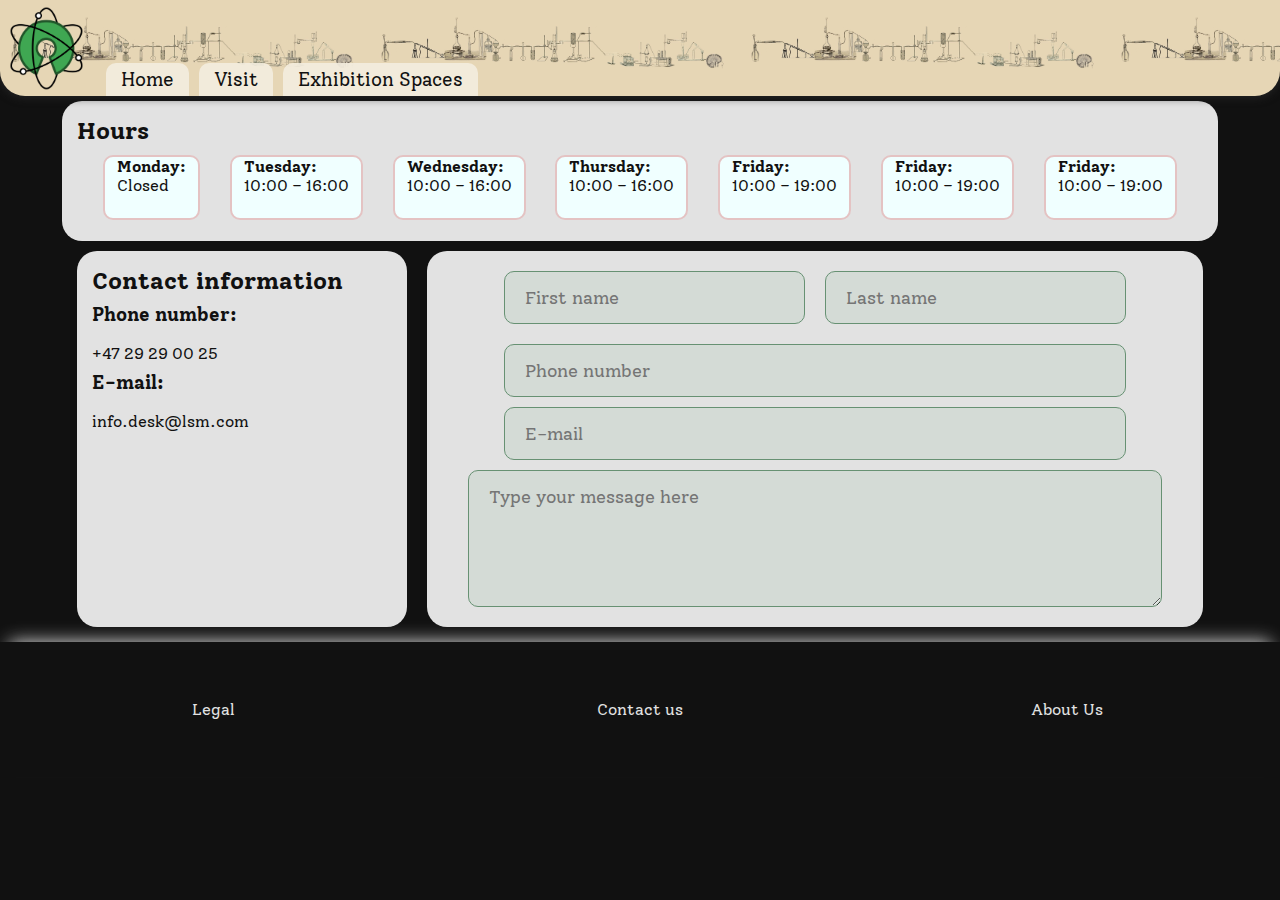
==== contactPage.html @ bc942e66 "final 0.6" ====
<!DOCTYPE html>
<html lang="en">
    <head>
        <meta charset="UTF-8">
        <meta http-equiv="X-UA-Compatible" content="IE=edge">
        <meta name="viewport" content="width=device-width, initial-scale=1.0">
        <link rel="preconnect" href="https://fonts.googleapis.com">
        <link rel="preconnect" href="https://fonts.gstatic.com" crossorigin>
        <link href="https://fonts.googleapis.com/css2?family=Diplomata+SC&family=Solway:wght@300;400;500;700;800&display=swap" rel="stylesheet">
        <link rel="stylesheet" href="/Styling/contactPageStyling.css">
        <script src="../toggle-element.js" defer></script>
        <title>Visit | Local Museum</title>
    </head>
<body>
    <!--Header START -->
    <header class="header">
        <a href="/index.html"><img class="logoImage" src="/images/Meuseum-logo-transparent.png" alt="Museum Logo"></a>
        <div class="header-nav-container">
            <a href="/index.html" class="header-nav-links header-nav-not-selected">Home</a>
            <a href="/visitPage.html" class="header-nav-links header-nav-not-selected">Visit</a>
            <a href="/ExhibitionSpace/exhibitionSpaceMainPage.html" class="header-nav-links header-nav-not-selected">Exhibition Spaces</a>
            
        </div>
        <div class="hamburger-menu-container">
            <input type="checkbox" class="hamburgerToggle" id="js-toggle-button">
            <label  for="js-toggle-button"><img class="hamburgerButton" src="/Icons/hamburger.png" alt="hamburgerMenuButton"></label>
            <section id="js-menu" class="menu">
                <div class="menu-container">
                    <a href="/index.html">Home</a>
                    <a href="/visitPage.html">Visit</a>
                    <a href="/ExhibitionSpace/exhibitionSpaceMainPage.html">Exhibition Spaces</a>
                    <a href="/explorePage.html">Explore</a>
                    <a href="/visitPage.html">Get in touch</a>
                </div>
            </section>
        </div>
    </header>
    <!-- Header END -->
    <div class="contact-container">
        
        
        <!--        office hours START       -->
        <div class="contact-page-content-grp">
            <div class="contact-page-content-heading">
               <h2 class="contact-page-content-heading-title">
                   Hours
               </h2>
            </div>
            <div class="office-hours-container">
                <div class="weekday-grp">
                    <h3>Monday:</h3>
                    <p>Closed</p>
                </div>
                <div class="weekday-grp">
                    <h3>Tuesday:</h3>
                    <p>10:00 – 16:00</p>
                </div>
                <div class="weekday-grp">
                    <h3>Wednesday: </h3>
                    <p>10:00 – 16:00</p>
                </div>
                <div class="weekday-grp">
                    <h3>Thursday:</h3>
                    <p>10:00 – 16:00</p>
                </div>
                <div class="weekday-grp">
                    <h3>Friday:</h3>
                    <p>10:00 – 19:00</p>
                </div>
                <div class="weekday-grp">
                    <h3>Friday:</h3>
                    <p>10:00 – 19:00</p>
                </div>
                <div class="weekday-grp">
                    <h3>Friday:</h3>
                    <p>10:00 – 19:00</p>
                </div>
            </div>
        </div>
        <!--        office hours END         -->
        
        <div class="contact-info-form-grpd">
            <!--        Form        START        -->
            <section class="contact-page-content-grp ">
                <form class="contact-form-section" action="">
                    <div class="personal-info-container name-form-container">
                        <input type="text" id="fname" name="fname" class="first-name form-grp" placeholder="First name" required>
                        <input type="text" id="lname" name="lname" class="last-name form-grp" placeholder="Last name">
                    </div>
                    <div class="personal-info-container">
                        <input type="number" id="phoneNumber" name="phoneNumber" class="phone-number form-grp" placeholder="Phone number">
                        <input type="email" id="email" name="email" class="email form-grp" placeholder="E-mail">
                        <textarea name="textBox" id="textBox" cols="30" rows="5" class="text-box form-grp" placeholder="Type your message here"></textarea>
                    </div>
                    
                </form>
            </section>
            <!--        Form        END        -->
            <!--        contact info START       -->
            <div href="" class="contact-page-content-grp contact-info-container">
                <div class="contact-page-content-heading">
                    <h2 class="contact-page-content-heading-title">Contact information</h2>
                </div>
                
                <h3 class="contact-page-content-heading-title">Phone number:</h3>
                <p class="contact-page-content-copy">
                    +47 29 29 00 25
                </p>
                <h3 class="contact-page-content-heading-title">E-mail:</h3>
                <p class="contact-page-content-copy">
                    info.desk@lsm.com
                </p>
            </div>
            <!--        contact info END         -->
        </div>
        </div>
        
        <!--            Footer   START            -->
        <footer class="footer">
            <div class="buttom-content-main">
            <div class="buttom-content-x">
                <a href="" class="buttom-content-GRP footer-button-3">Legal</a>
                <a href="/contactPage.html" class="buttom-content-GRP footer-button-2">Contact us</a>
                <a href="" class="buttom-content-GRP footer-button-4">About Us</a>
            </div>
        </div>
        <div class="go-to-top-container">
            <label for="goToTopButton"><img class="GTT-arrow" src="/Icons/arrowhead-up.png" alt="go-to-top-arrow"></label>
            <input type="button" onclick="goToTopFunction()" id="goToTopButton" class="GTT-button" title="Go to top" value="Go to Top">
        </div>
    </footer>
    <!--            Footer   END            -->
</body>
</html>
---- Styling/contactPageStyling.css ----
@import url(/Styling/Common/assembled.css);

.contact-container{
    display: flex;
    flex-direction: column;
    align-items: center;
}


.right-chev{
    height: 20px;
    width: 20px;
    
}

/*          Contact form            START           */
.contact-form-section{
    display: flex;
    flex-direction: column;
    align-items: center;

}


.personal-info-container{
    position: relative;
    display: flex;
    flex-direction: column;
    align-items: center;
    row-gap: 10px;

    margin-top: 20px;

    width: 100%;

}
.form-grp{
    display: flex;
    position: relative;

    padding: 15px 0px 15px 20px;
    border: 1px solid var(--green-root);
    border-radius: 10px;
    width: 90%;
    max-width: 600px;

    color: var(--black);
    background-color: var(--green-shadow-light);
}
.text-box{
    width: 90%;
    max-width: 800px;
}

/*          Contact form            END             */

/*           Contact page conten      START        */
.contact-page-content-grp{
    display: flex;
    flex-direction: column;
    text-decoration: none;
    position: relative;

    width: 88vw;

    color: var(--black);
    background-color: var(--white);

    height: auto;
    margin: 5px 0px 5px 0px;
    padding: 0px 15px 20px 15px;
    border-radius: 20px;
    
    overflow: hidden;
}
.contact-page-content-grp::before{
    content: " ";
    
    background-image: url(/images/vecteezy_colorful-leaf-pattern-isolated-on-yellow-background_7229039_92.jpg);
    background-size: cover;
    /* background-repeat: no-repeat; */
    background-position: 0px -145px;
    
    position: absolute;
    top: 0px;
    right: 0px;
    bottom: 0px;
    left: 0px;
    opacity: 10%;
    
    border-radius: 20px;
    
}

.contact-page-content-heading{
    display: flex;
    align-items: center;
    margin-top: 15px;
    /* margin-left: 10px; */
}
.contact-page-content-heading-title{
    margin: 0;
}
.right-chev{
    height: 20px;
    width: 20px;
    
}
.contact-page-content-copy{
    position: relative;
    margin: 0;
    margin-top: 10px;

}

/*           Contact page conten      END        */

/*      office hours             START      */

.office-hours-container{
    display: flex;
    justify-content: space-between;
    align-items: flex-start;
    overflow-y: hidden;
    overflow-x: scroll;
   
    width: 100%;
    height: 66px;
    position: relative;

    gap: 4px;

    border-right: 2px solid var(--orange-root);
    border-left: 2px solid var(--orange-root);

    margin-top: 10px;

    
}

.weekday-grp{
    background-color: azure;
    height: 93%;
    border: 2px solid var(--orange-lighter);
    border-radius: 10px;
    padding: 0px 12px;
}

.weekday-grp h3, p {
    margin: 0;
}
.weekday-grp h3{
    font-size: 1rem;
}

/* office hours END */

@media screen and (min-width: 600px) {
    .name-form-container{
        display: flex;
        flex-direction: row;

        width: 622px;
        max-width: 100%;
        column-gap: 20px;
    }
    .form-grp{
        font-size: 1.1rem;
    }
    
   
}

@media screen and (min-width: 1250px) {
    .office-hours-container{
        justify-content: space-evenly;
        border-left: 0px;
        border-right: 0px;
    }

    .contact-info-form-grpd{
        display: flex;
        flex-direction: row-reverse;
        width: 88vw;
        column-gap: 20px;
    }
    .contact-info-container{
        display: flex;
        flex-direction: column;
        row-gap: 8px;
        max-width: 300px;

    }
}
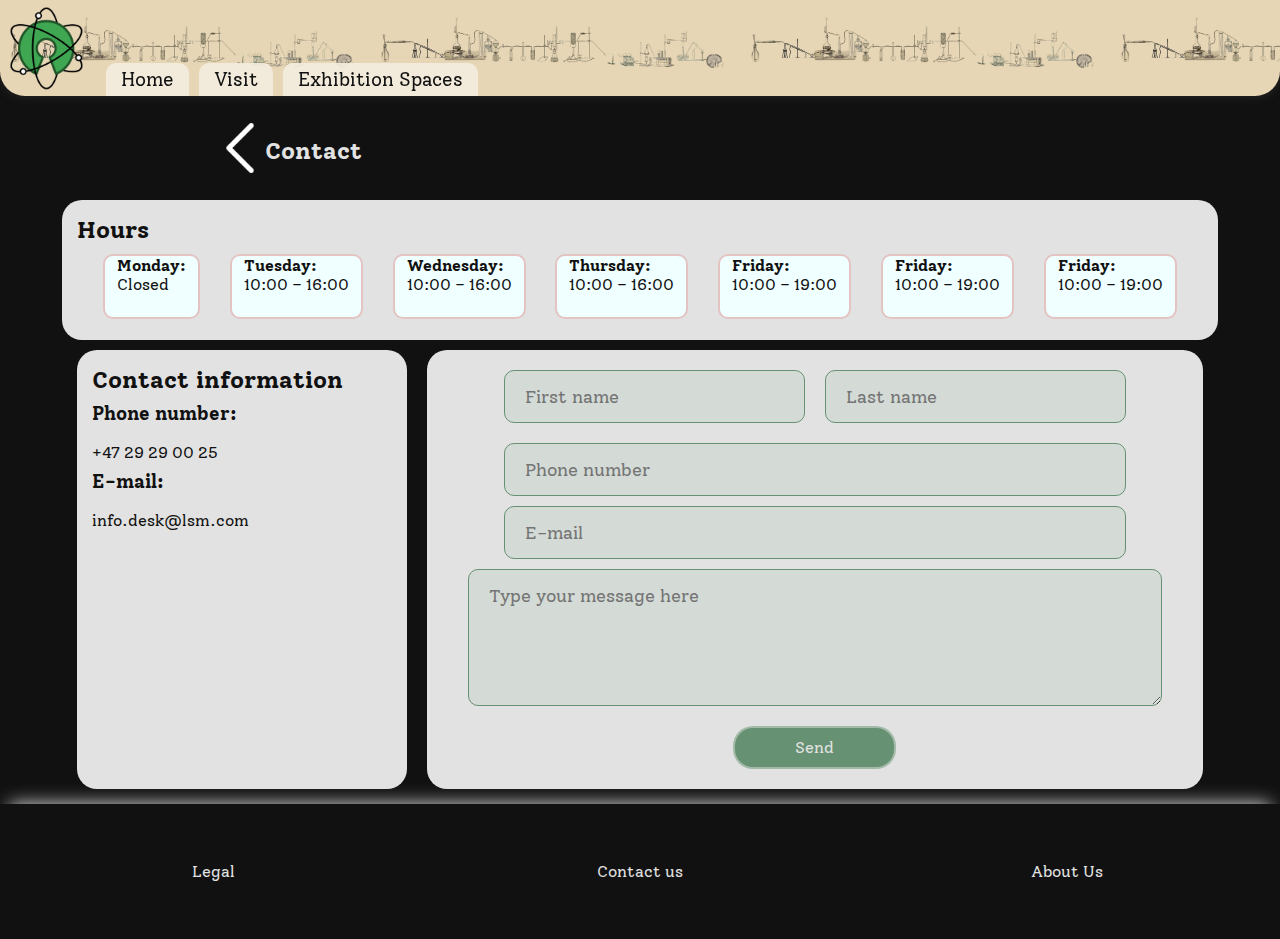
==== commit b0d40095: "final v0.7" ====
--- a/contactPage.html
+++ b/contactPage.html
@@ -30,12 +30,18 @@
                     <a href="/visitPage.html">Visit</a>
                     <a href="/ExhibitionSpace/exhibitionSpaceMainPage.html">Exhibition Spaces</a>
                     <a href="/explorePage.html">Explore</a>
-                    <a href="/visitPage.html">Get in touch</a>
+                    <a href="/contactPage.html">Get in touch</a>
                 </div>
             </section>
         </div>
     </header>
     <!-- Header END -->
+    <section class="page-description-section">
+        <div class="page-description-container">
+            <a href="/index.html"><img class="backButton" src="/Icons/back.png" alt="back-button"></a>
+            <h2>Contact</h2>
+        </div>
+    </section>
     <div class="contact-container">
         
         
@@ -85,12 +91,13 @@
                 <form class="contact-form-section" action="">
                     <div class="personal-info-container name-form-container">
                         <input type="text" id="fname" name="fname" class="first-name form-grp" placeholder="First name" required>
-                        <input type="text" id="lname" name="lname" class="last-name form-grp" placeholder="Last name">
+                        <input type="text" id="lname" name="lname" class="last-name form-grp" placeholder="Last name" required>
                     </div>
                     <div class="personal-info-container">
-                        <input type="number" id="phoneNumber" name="phoneNumber" class="phone-number form-grp" placeholder="Phone number">
-                        <input type="email" id="email" name="email" class="email form-grp" placeholder="E-mail">
-                        <textarea name="textBox" id="textBox" cols="30" rows="5" class="text-box form-grp" placeholder="Type your message here"></textarea>
+                        <input type="number" id="phoneNumber" name="phoneNumber" class="phone-number form-grp" placeholder="Phone number" required>
+                        <input type="email" id="email" name="email" class="email form-grp" placeholder="E-mail" required>
+                        <textarea name="textBox" id="textBox" cols="30" rows="5" class="text-box form-grp" placeholder="Type your message here" required></textarea>
+                        <input type="submit" name="submiButton" class="form-submit-button" value="Send">
                     </div>
                     
                 </form>
--- a/Styling/contactPageStyling.css
+++ b/Styling/contactPageStyling.css
@@ -1,4 +1,9 @@
 @import url(/Styling/Common/assembled.css);
+
+.page-description-container{
+    flex-direction: row;
+    align-items: center;
+}
 
 .contact-container{
     display: flex;
@@ -50,6 +55,24 @@
 .text-box{
     width: 90%;
     max-width: 800px;
+}
+
+.form-submit-button{
+    position: relative;
+    text-decoration: none;
+    align-self: center;
+
+    font-size: 1rem;
+
+    color: var(--white);
+    background-color: var(--green-root);
+
+    margin-top: 10px;
+    padding: 10px 60px;
+
+    border: 2px solid var(--green-shadow-light);
+    border-radius: 20px;
+
 }
 
 /*          Contact form            END             */
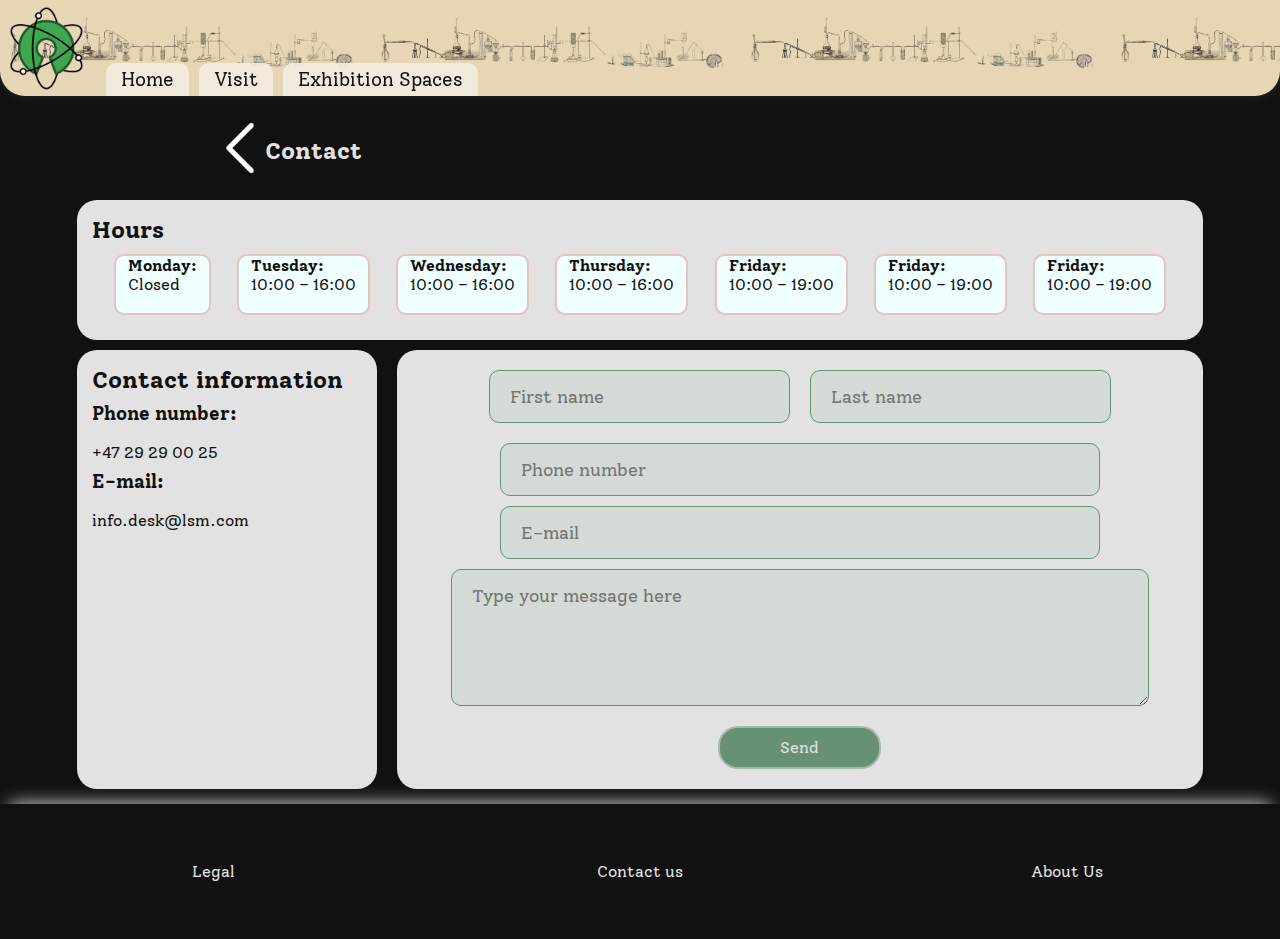
==== commit 5d303be9: "added hotjar" ====
--- a/contactPage.html
+++ b/contactPage.html
@@ -1,141 +1,231 @@
 <!DOCTYPE html>
 <html lang="en">
-    <head>
-        <meta charset="UTF-8">
-        <meta http-equiv="X-UA-Compatible" content="IE=edge">
-        <meta name="viewport" content="width=device-width, initial-scale=1.0">
-        <link rel="preconnect" href="https://fonts.googleapis.com">
-        <link rel="preconnect" href="https://fonts.gstatic.com" crossorigin>
-        <link href="https://fonts.googleapis.com/css2?family=Diplomata+SC&family=Solway:wght@300;400;500;700;800&display=swap" rel="stylesheet">
-        <link rel="stylesheet" href="/Styling/contactPageStyling.css">
-        <script src="../toggle-element.js" defer></script>
-        <title>Visit | Local Museum</title>
-    </head>
-<body>
+  <head>
+    <meta charset="UTF-8" />
+    <meta http-equiv="X-UA-Compatible" content="IE=edge" />
+    <meta name="viewport" content="width=device-width, initial-scale=1.0" />
+    <link rel="preconnect" href="https://fonts.googleapis.com" />
+    <link rel="preconnect" href="https://fonts.gstatic.com" crossorigin />
+    <link
+      href="https://fonts.googleapis.com/css2?family=Diplomata+SC&family=Solway:wght@300;400;500;700;800&display=swap"
+      rel="stylesheet"
+    />
+    <link rel="stylesheet" href="/Styling/contactPageStyling.css" />
+    <!-- Hotjar Tracking Code for my site -->
+    <script>
+      (function (h, o, t, j, a, r) {
+        h.hj =
+          h.hj ||
+          function () {
+            (h.hj.q = h.hj.q || []).push(arguments);
+          };
+        h._hjSettings = { hjid: 3396631, hjsv: 6 };
+        a = o.getElementsByTagName("head")[0];
+        r = o.createElement("script");
+        r.async = 1;
+        r.src = t + h._hjSettings.hjid + j + h._hjSettings.hjsv;
+        a.appendChild(r);
+      })(window, document, "https://static.hotjar.com/c/hotjar-", ".js?sv=");
+    </script>
+    <script src="../toggle-element.js" defer></script>
+    <title>Visit | Local Museum</title>
+  </head>
+  <body>
     <!--Header START -->
     <header class="header">
-        <a href="/index.html"><img class="logoImage" src="/images/Meuseum-logo-transparent.png" alt="Museum Logo"></a>
-        <div class="header-nav-container">
-            <a href="/index.html" class="header-nav-links header-nav-not-selected">Home</a>
-            <a href="/visitPage.html" class="header-nav-links header-nav-not-selected">Visit</a>
-            <a href="/ExhibitionSpace/exhibitionSpaceMainPage.html" class="header-nav-links header-nav-not-selected">Exhibition Spaces</a>
-            
-        </div>
-        <div class="hamburger-menu-container">
-            <input type="checkbox" class="hamburgerToggle" id="js-toggle-button">
-            <label  for="js-toggle-button"><img class="hamburgerButton" src="/Icons/hamburger.png" alt="hamburgerMenuButton"></label>
-            <section id="js-menu" class="menu">
-                <div class="menu-container">
-                    <a href="/index.html">Home</a>
-                    <a href="/visitPage.html">Visit</a>
-                    <a href="/ExhibitionSpace/exhibitionSpaceMainPage.html">Exhibition Spaces</a>
-                    <a href="/explorePage.html">Explore</a>
-                    <a href="/contactPage.html">Get in touch</a>
-                </div>
-            </section>
-        </div>
+      <a href="/index.html"
+        ><img
+          class="logoImage"
+          src="/images/Meuseum-logo-transparent.png"
+          alt="Museum Logo"
+      /></a>
+      <div class="header-nav-container">
+        <a href="/index.html" class="header-nav-links header-nav-not-selected"
+          >Home</a
+        >
+        <a
+          href="/visitPage.html"
+          class="header-nav-links header-nav-not-selected"
+          >Visit</a
+        >
+        <a
+          href="/ExhibitionSpace/exhibitionSpaceMainPage.html"
+          class="header-nav-links header-nav-not-selected"
+          >Exhibition Spaces</a
+        >
+      </div>
+      <div class="hamburger-menu-container">
+        <input type="checkbox" class="hamburgerToggle" id="js-toggle-button" />
+        <label for="js-toggle-button"
+          ><img
+            class="hamburgerButton"
+            src="/Icons/hamburger.png"
+            alt="hamburgerMenuButton"
+        /></label>
+        <section id="js-menu" class="menu">
+          <div class="menu-container">
+            <a href="/index.html">Home</a>
+            <a href="/visitPage.html">Visit</a>
+            <a href="/ExhibitionSpace/exhibitionSpaceMainPage.html"
+              >Exhibition Spaces</a
+            >
+            <a href="/explorePage.html">Explore</a>
+            <a href="/contactPage.html">Get in touch</a>
+          </div>
+        </section>
+      </div>
     </header>
     <!-- Header END -->
     <section class="page-description-section">
-        <div class="page-description-container">
-            <a href="/index.html"><img class="backButton" src="/Icons/back.png" alt="back-button"></a>
-            <h2>Contact</h2>
-        </div>
+      <div class="page-description-container">
+        <a href="/index.html"
+          ><img class="backButton" src="/Icons/back.png" alt="back-button"
+        /></a>
+        <h2>Contact</h2>
+      </div>
     </section>
     <div class="contact-container">
-        
-        
-        <!--        office hours START       -->
-        <div class="contact-page-content-grp">
-            <div class="contact-page-content-heading">
-               <h2 class="contact-page-content-heading-title">
-                   Hours
-               </h2>
+      <!--        office hours START       -->
+      <div class="contact-page-content-grp">
+        <div class="contact-page-content-heading">
+          <h2 class="contact-page-content-heading-title">Hours</h2>
+        </div>
+        <div class="office-hours-container">
+          <div class="weekday-grp">
+            <h3>Monday:</h3>
+            <p>Closed</p>
+          </div>
+          <div class="weekday-grp">
+            <h3>Tuesday:</h3>
+            <p>10:00 – 16:00</p>
+          </div>
+          <div class="weekday-grp">
+            <h3>Wednesday:</h3>
+            <p>10:00 – 16:00</p>
+          </div>
+          <div class="weekday-grp">
+            <h3>Thursday:</h3>
+            <p>10:00 – 16:00</p>
+          </div>
+          <div class="weekday-grp">
+            <h3>Friday:</h3>
+            <p>10:00 – 19:00</p>
+          </div>
+          <div class="weekday-grp">
+            <h3>Friday:</h3>
+            <p>10:00 – 19:00</p>
+          </div>
+          <div class="weekday-grp">
+            <h3>Friday:</h3>
+            <p>10:00 – 19:00</p>
+          </div>
+        </div>
+      </div>
+      <!--        office hours END         -->
+
+      <div class="contact-info-form-grpd">
+        <!--        Form        START        -->
+        <section class="contact-page-content-grp">
+          <form class="contact-form-section" action="">
+            <div class="personal-info-container name-form-container">
+              <input
+                type="text"
+                id="fname"
+                name="fname"
+                class="first-name form-grp"
+                placeholder="First name"
+                required
+              />
+              <input
+                type="text"
+                id="lname"
+                name="lname"
+                class="last-name form-grp"
+                placeholder="Last name"
+                required
+              />
             </div>
-            <div class="office-hours-container">
-                <div class="weekday-grp">
-                    <h3>Monday:</h3>
-                    <p>Closed</p>
-                </div>
-                <div class="weekday-grp">
-                    <h3>Tuesday:</h3>
-                    <p>10:00 – 16:00</p>
-                </div>
-                <div class="weekday-grp">
-                    <h3>Wednesday: </h3>
-                    <p>10:00 – 16:00</p>
-                </div>
-                <div class="weekday-grp">
-                    <h3>Thursday:</h3>
-                    <p>10:00 – 16:00</p>
-                </div>
-                <div class="weekday-grp">
-                    <h3>Friday:</h3>
-                    <p>10:00 – 19:00</p>
-                </div>
-                <div class="weekday-grp">
-                    <h3>Friday:</h3>
-                    <p>10:00 – 19:00</p>
-                </div>
-                <div class="weekday-grp">
-                    <h3>Friday:</h3>
-                    <p>10:00 – 19:00</p>
-                </div>
+            <div class="personal-info-container">
+              <input
+                type="number"
+                id="phoneNumber"
+                name="phoneNumber"
+                class="phone-number form-grp"
+                placeholder="Phone number"
+                required
+              />
+              <input
+                type="email"
+                id="email"
+                name="email"
+                class="email form-grp"
+                placeholder="E-mail"
+                required
+              />
+              <textarea
+                name="textBox"
+                id="textBox"
+                cols="30"
+                rows="5"
+                class="text-box form-grp"
+                placeholder="Type your message here"
+                required
+              ></textarea>
+              <input
+                type="submit"
+                name="submiButton"
+                class="form-submit-button"
+                value="Send"
+              />
             </div>
-        </div>
-        <!--        office hours END         -->
-        
-        <div class="contact-info-form-grpd">
-            <!--        Form        START        -->
-            <section class="contact-page-content-grp ">
-                <form class="contact-form-section" action="">
-                    <div class="personal-info-container name-form-container">
-                        <input type="text" id="fname" name="fname" class="first-name form-grp" placeholder="First name" required>
-                        <input type="text" id="lname" name="lname" class="last-name form-grp" placeholder="Last name" required>
-                    </div>
-                    <div class="personal-info-container">
-                        <input type="number" id="phoneNumber" name="phoneNumber" class="phone-number form-grp" placeholder="Phone number" required>
-                        <input type="email" id="email" name="email" class="email form-grp" placeholder="E-mail" required>
-                        <textarea name="textBox" id="textBox" cols="30" rows="5" class="text-box form-grp" placeholder="Type your message here" required></textarea>
-                        <input type="submit" name="submiButton" class="form-submit-button" value="Send">
-                    </div>
-                    
-                </form>
-            </section>
-            <!--        Form        END        -->
-            <!--        contact info START       -->
-            <div href="" class="contact-page-content-grp contact-info-container">
-                <div class="contact-page-content-heading">
-                    <h2 class="contact-page-content-heading-title">Contact information</h2>
-                </div>
-                
-                <h3 class="contact-page-content-heading-title">Phone number:</h3>
-                <p class="contact-page-content-copy">
-                    +47 29 29 00 25
-                </p>
-                <h3 class="contact-page-content-heading-title">E-mail:</h3>
-                <p class="contact-page-content-copy">
-                    info.desk@lsm.com
-                </p>
-            </div>
-            <!--        contact info END         -->
-        </div>
-        </div>
-        
-        <!--            Footer   START            -->
-        <footer class="footer">
-            <div class="buttom-content-main">
-            <div class="buttom-content-x">
-                <a href="" class="buttom-content-GRP footer-button-3">Legal</a>
-                <a href="/contactPage.html" class="buttom-content-GRP footer-button-2">Contact us</a>
-                <a href="" class="buttom-content-GRP footer-button-4">About Us</a>
-            </div>
-        </div>
-        <div class="go-to-top-container">
-            <label for="goToTopButton"><img class="GTT-arrow" src="/Icons/arrowhead-up.png" alt="go-to-top-arrow"></label>
-            <input type="button" onclick="goToTopFunction()" id="goToTopButton" class="GTT-button" title="Go to top" value="Go to Top">
-        </div>
+          </form>
+        </section>
+        <!--        Form        END        -->
+        <!--        contact info START       -->
+        <div href="" class="contact-page-content-grp contact-info-container">
+          <div class="contact-page-content-heading">
+            <h2 class="contact-page-content-heading-title">
+              Contact information
+            </h2>
+          </div>
+
+          <h3 class="contact-page-content-heading-title">Phone number:</h3>
+          <p class="contact-page-content-copy">+47 29 29 00 25</p>
+          <h3 class="contact-page-content-heading-title">E-mail:</h3>
+          <p class="contact-page-content-copy">info.desk@lsm.com</p>
+        </div>
+        <!--        contact info END         -->
+      </div>
+    </div>
+
+    <!--            Footer   START            -->
+    <footer class="footer">
+      <div class="buttom-content-main">
+        <div class="buttom-content-x">
+          <a href="" class="buttom-content-GRP footer-button-3">Legal</a>
+          <a href="/contactPage.html" class="buttom-content-GRP footer-button-2"
+            >Contact us</a
+          >
+          <a href="" class="buttom-content-GRP footer-button-4">About Us</a>
+        </div>
+      </div>
+      <div class="go-to-top-container">
+        <label for="goToTopButton"
+          ><img
+            class="GTT-arrow"
+            src="/Icons/arrowhead-up.png"
+            alt="go-to-top-arrow"
+        /></label>
+        <input
+          type="button"
+          onclick="goToTopFunction()"
+          id="goToTopButton"
+          class="GTT-button"
+          title="Go to top"
+          value="Go to Top"
+        />
+      </div>
     </footer>
     <!--            Footer   END            -->
-</body>
-</html>+  </body>
+</html>
